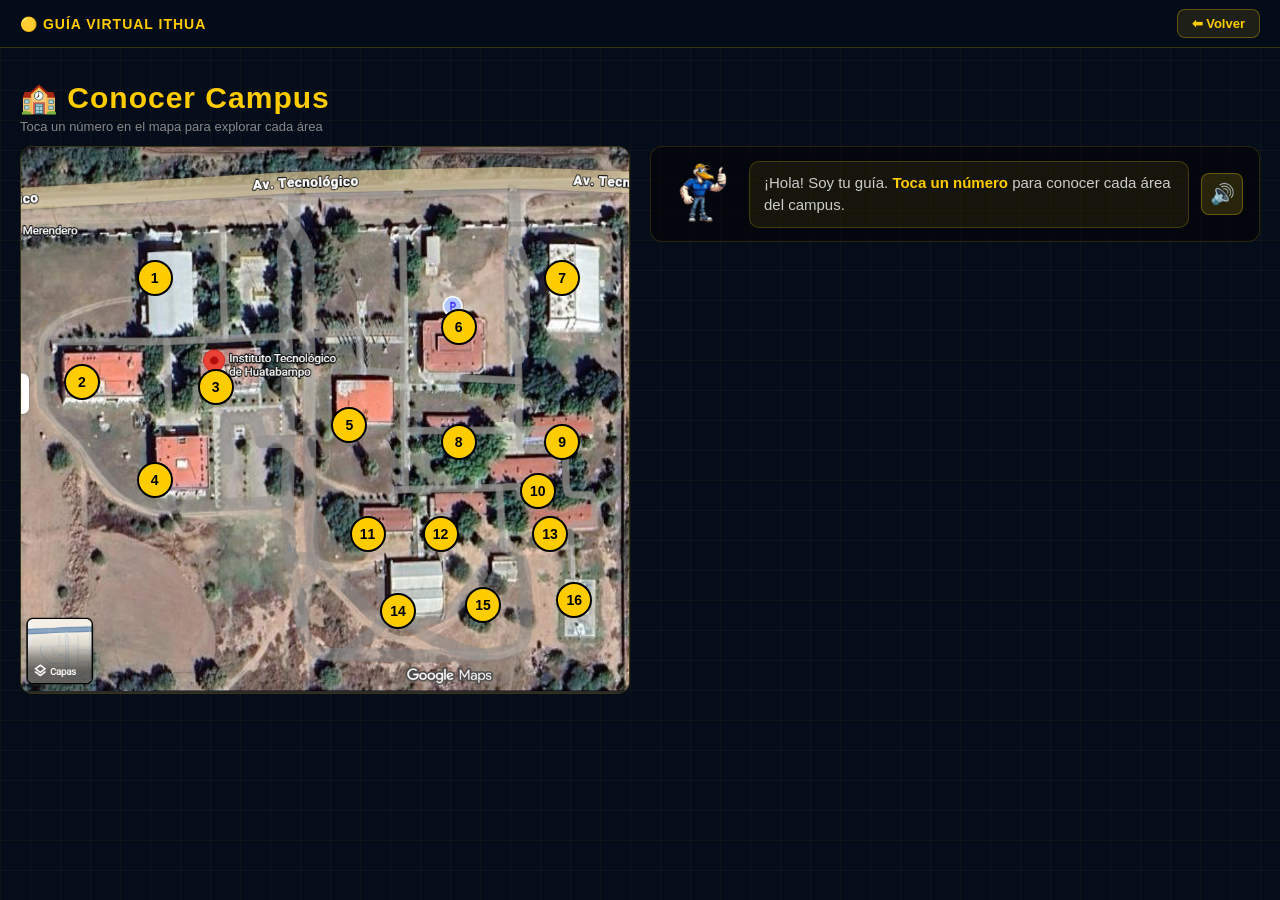
==== campus.html @ aafbc5a6 "Campus: layout 50/50, fotos y corrección de errores" ====
﻿<!DOCTYPE html>
<html lang="es">
<head>
    <meta charset="UTF-8">
    <meta name="viewport" content="width=device-width, initial-scale=1.0">
    <title>Campus ITHUA</title>
    <link rel="stylesheet" href="campus.css">
</head>
<body>
    <div class="grid"></div>
    <header class="topbar">
        <div class="logo">🟡 GUÍA VIRTUAL ITHUA</div>
        <button onclick="window.location.href='index.html'" class="btn-volver">⬅ Volver</button>
    </header>

    <main class="campus-main">
        <div class="campus-titulo">
            <h1>🏫 Conocer Campus</h1>
            <p>Toca un número en el mapa para explorar cada área</p>
        </div>

        <div class="campus-layout">

            <!-- IZQUIERDA 50%: Mapa -->
            <div class="map-contenedor">
                <img src="img/campus.png" class="campus-img" alt="Croquis Campus ITHUA">
                <div class="puntos-overlay">
                    <div class="punto-campus" data-id="1" style="left:22%; top:24%">1</div>
                    <div class="punto-campus" data-id="2" style="left:10%; top:43%">2</div>
                    <div class="punto-campus" data-id="3" style="left:32%; top:44%">3</div>
                    <div class="punto-campus" data-id="4" style="left:22%; top:61%">4</div>
                    <div class="punto-campus" data-id="5" style="left:54%; top:51%">5</div>
                    <div class="punto-campus" data-id="6" style="left:72%; top:33%">6</div>
                    <div class="punto-campus" data-id="7" style="left:89%; top:24%">7</div>
                    <div class="punto-campus" data-id="8" style="left:72%; top:54%">8</div>
                    <div class="punto-campus" data-id="9" style="left:89%; top:54%">9</div>
                    <div class="punto-campus" data-id="10" style="left:85%; top:63%">10</div>
                    <div class="punto-campus" data-id="11" style="left:57%; top:71%">11</div>
                    <div class="punto-campus" data-id="12" style="left:69%; top:71%">12</div>
                    <div class="punto-campus" data-id="13" style="left:87%; top:71%">13</div>
                    <div class="punto-campus" data-id="14" style="left:62%; top:85%">14</div>
                    <div class="punto-campus" data-id="15" style="left:76%; top:84%">15</div>
                    <div class="punto-campus" data-id="16" style="left:91%; top:83%">16</div>
                </div>
            </div>

            <!-- DERECHA 50%: Mascota + Info -->
            <div class="columna-derecha">
                <div class="mascota-bar">
                    <img src="img/pelicano.png" class="mascota-mini" alt="Mascota">
                    <div class="bocadillo" id="bocadillo">
                        ¡Hola! Soy tu guía. <strong>Toca un número</strong> para conocer cada área del campus.
                    </div>
                    <button class="btn-voz" id="btnVoz" title="Repetir">🔊</button>
                </div>

                <div class="info-area" id="infoArea">
                    <div class="info-card">
                        <h3 id="areaNombre"></h3>
                        <div class="area-foto" id="areaFoto">
                            <span>📷 Foto próximamente</span>
                        </div>
                        <p id="areaDesc"></p>
                        <button class="cerrar-info" id="cerrarInfo">✖ Cerrar</button>
                    </div>
                </div>
            </div>

        </div>
    </main>

    <script src="script.js"></script>
</body>
</html>
---- campus.css ----
﻿* {
    margin: 0;
    padding: 0;
    box-sizing: border-box;
    font-family: 'Segoe UI', sans-serif;
}

body {
    background: #060d1a;
    color: #fff;
    min-height: 100vh;
}

.grid {
    position: fixed;
    inset: 0;
    background-image: linear-gradient(rgba(255,204,0,0.04) 1px, transparent 1px), linear-gradient(90deg, rgba(255,204,0,0.04) 1px, transparent 1px);
    background-size: 30px 30px;
    pointer-events: none;
    z-index: 0;
}

.topbar {
    position: fixed;
    top: 0; left: 0; right: 0;
    height: 48px;
    background: rgba(6,13,26,0.97);
    border-bottom: 1px solid rgba(255,204,0,0.2);
    display: flex;
    align-items: center;
    justify-content: space-between;
    padding: 0 20px;
    z-index: 100;
}

.logo {
    color: #FFCC00;
    font-size: 14px;
    font-weight: 700;
    letter-spacing: 1px;
}

.btn-volver {
    background: rgba(255,204,0,0.1);
    border: 1px solid rgba(255,204,0,0.3);
    color: #FFCC00;
    font-size: 13px;
    font-weight: 600;
    padding: 6px 14px;
    border-radius: 8px;
    cursor: pointer;
    transition: background 0.2s;
}
.btn-volver:hover { background: rgba(255,204,0,0.25); }

.campus-main {
    position: relative;
    z-index: 1;
    padding: 64px 20px 24px;
    max-width: 1600px;
    margin: 0 auto;
}

.campus-titulo {
    padding: 16px 0 12px;
}
.campus-titulo h1 {
    color: #FFCC00;
    font-size: 30PX;
    font-weight: 700;
    letter-spacing: 1px;
}
.campus-titulo p {
    color: #888;
    font-size: 13px;
    margin-top: 4px;
}

/* 50 / 50 */
.campus-layout {
    display: grid;
    grid-template-columns: 1fr 1fr;
    gap: 20px;
    align-items: start;
}

.map-contenedor {
    position: relative;
    width: 100%;
    border-radius: 12px;
    overflow: hidden;
    border: 1px solid rgba(255,204,0,0.2);
}

.campus-img {
    width: 100%;
    display: block;
}

.puntos-overlay {
    position: absolute;
    inset: 0;
}

.punto-campus {
    position: absolute;
    width: 36px;
    height: 36px;
    background: #FFCC00;
    border: 2px solid #000;
    border-radius: 50%;
    display: flex;
    align-items: center;
    justify-content: center;
    font-size: 14px;
    font-weight: 700;
    color: #000;
    cursor: pointer;
    transform: translate(-50%, -50%);
    transition: transform 0.15s, background 0.15s;
    z-index: 10;
}
.punto-campus:hover {
    transform: translate(-50%, -50%) scale(1.3);
    background: #fff;
}
.punto-campus.activo {
    background: #fff;
    border-color: #FFCC00;
    transform: translate(-50%, -50%) scale(1.2);
}

.columna-derecha {
    display: flex;
    flex-direction: column;
    gap: 14px;
    position: sticky;
    top: 64px;
}

.mascota-bar {
    background: rgba(0,0,0,0.5);
    border: 1px solid rgba(255,204,0,0.15);
    border-radius: 12px;
    padding: 12px 16px;
    display: flex;
    align-items: center;
    gap: 12px;
}

.mascota-mini {
    width: 70px;
    height: 70px;
    object-fit: contain;
    flex-shrink: 0;
}

.bocadillo {
    background: rgba(255,204,0,0.08);
    border: 1px solid rgba(255,204,0,0.2);
    border-radius: 10px;
    padding: 10px 14px;
    font-size: 15px;
    color: #ccc;
    flex: 1;
    line-height: 1.5;
}
.bocadillo strong { color: #FFCC00; }

.btn-voz {
    background: rgba(255,204,0,0.15);
    border: 1px solid rgba(255,204,0,0.3);
    color: #FFCC00;
    font-size: 20px;
    width: 42px;
    height: 42px;
    border-radius: 8px;
    cursor: pointer;
    flex-shrink: 0;
    transition: background 0.2s;
}
.btn-voz:hover { background: rgba(255,204,0,0.3); }

.info-area { display: none; }
.info-area.visible { display: block; }

.info-card {
    background: rgba(255,255,255,0.04);
    border: 1px solid rgba(255,204,0,0.25);
    border-radius: 12px;
    padding: 18px 20px;
}
.info-card h3 {
    color: #FFCC00;
    font-size: 22px;
    font-weight: 700;
    margin-bottom: 12px;
}

.area-foto {
    width: 100%;
    height: 420px;
    background: rgba(255,255,255,0.04);
    border: 0.5px solid rgba(255,204,0,0.15);
    border-radius: 8px;
    display: flex;
    align-items: center;
    justify-content: center;
    color: #555;
    font-size: 13px;
    margin-bottom: 14px;
    overflow: hidden;
}
.area-foto img {
    width: 100%;
    height: 100%;
    object-fit: cover;
    border-radius: 8px;
}

.info-card p {
    color: #bbb;
    font-size: 16px;
    line-height: 1.7;
    margin-bottom: 16px;
}

.cerrar-info {
    display: block;
    width: 100%;
    padding: 12px;
    background: #FFCC00;
    color: #000;
    font-size: 15px;
    font-wei
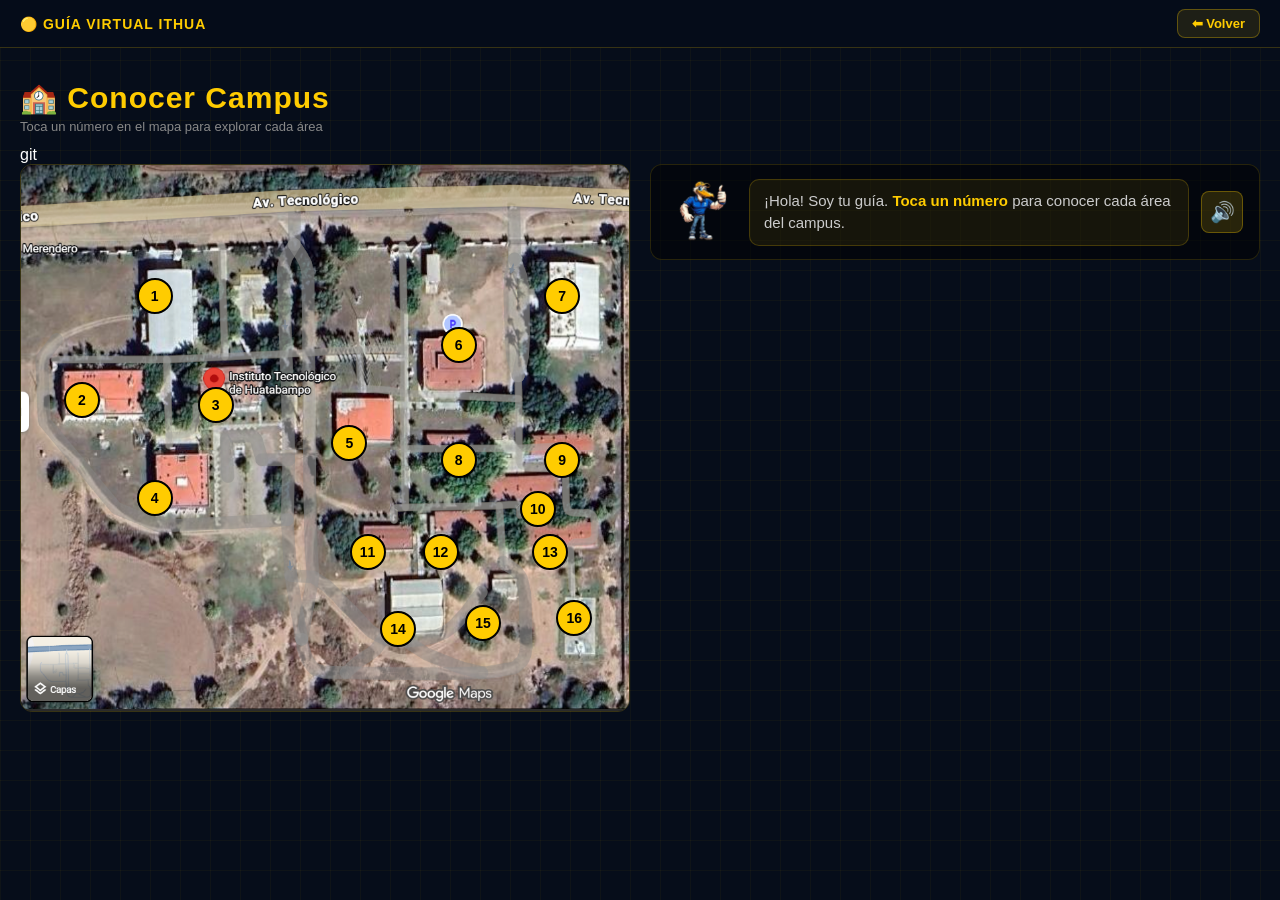
==== commit 304f9486: "realizacion de botones" ====
--- a/campus.html
+++ b/campus.html
@@ -17,7 +17,7 @@
         <div class="campus-titulo">
             <h1>🏫 Conocer Campus</h1>
             <p>Toca un número en el mapa para explorar cada área</p>
-        </div>
+        </div>git 
 
         <div class="campus-layout">
 
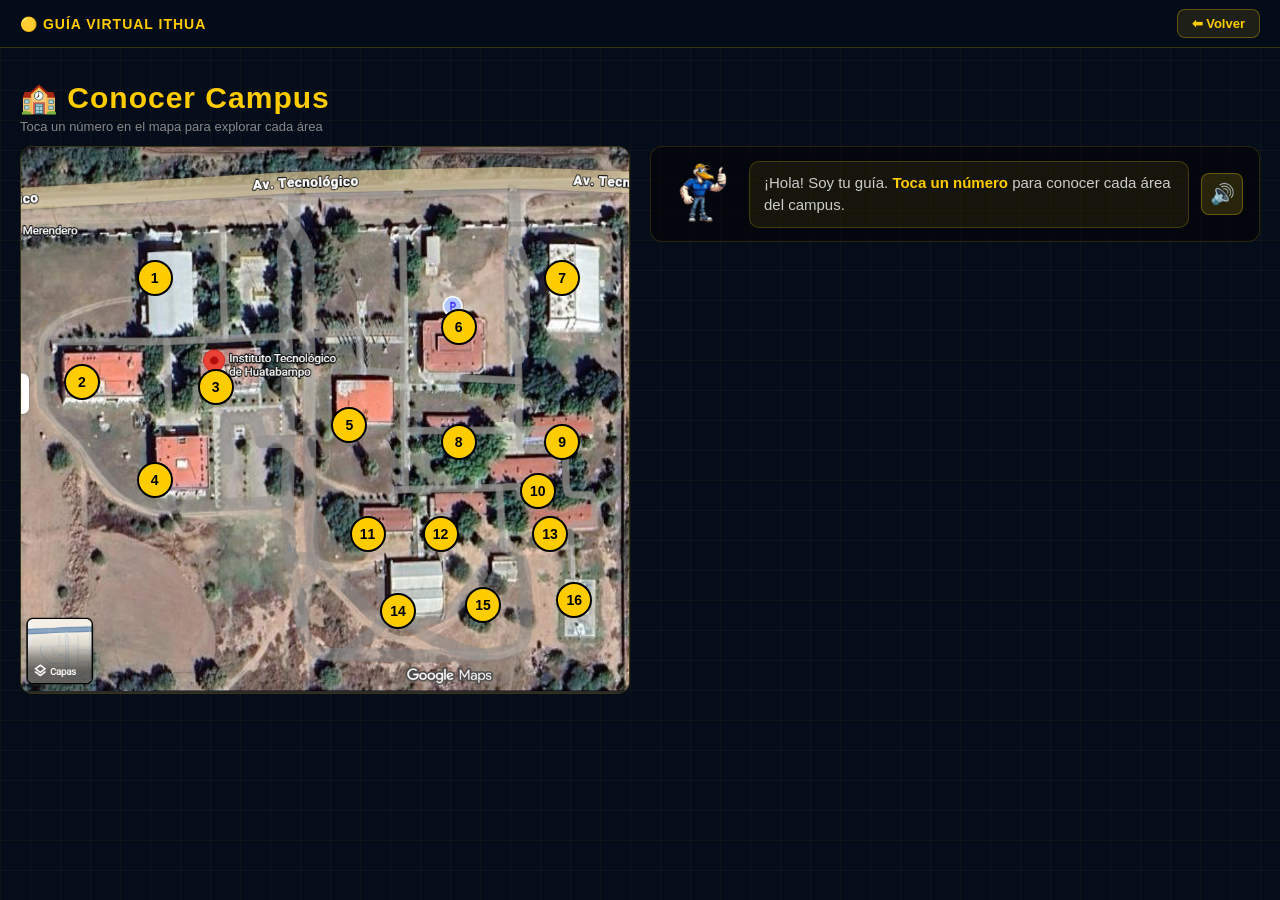
==== commit 40f25575: "actualizacion de voz" ====
--- a/campus.html
+++ b/campus.html
@@ -17,7 +17,7 @@
         <div class="campus-titulo">
             <h1>🏫 Conocer Campus</h1>
             <p>Toca un número en el mapa para explorar cada área</p>
-        </div>git 
+        </div>
 
         <div class="campus-layout">
 
